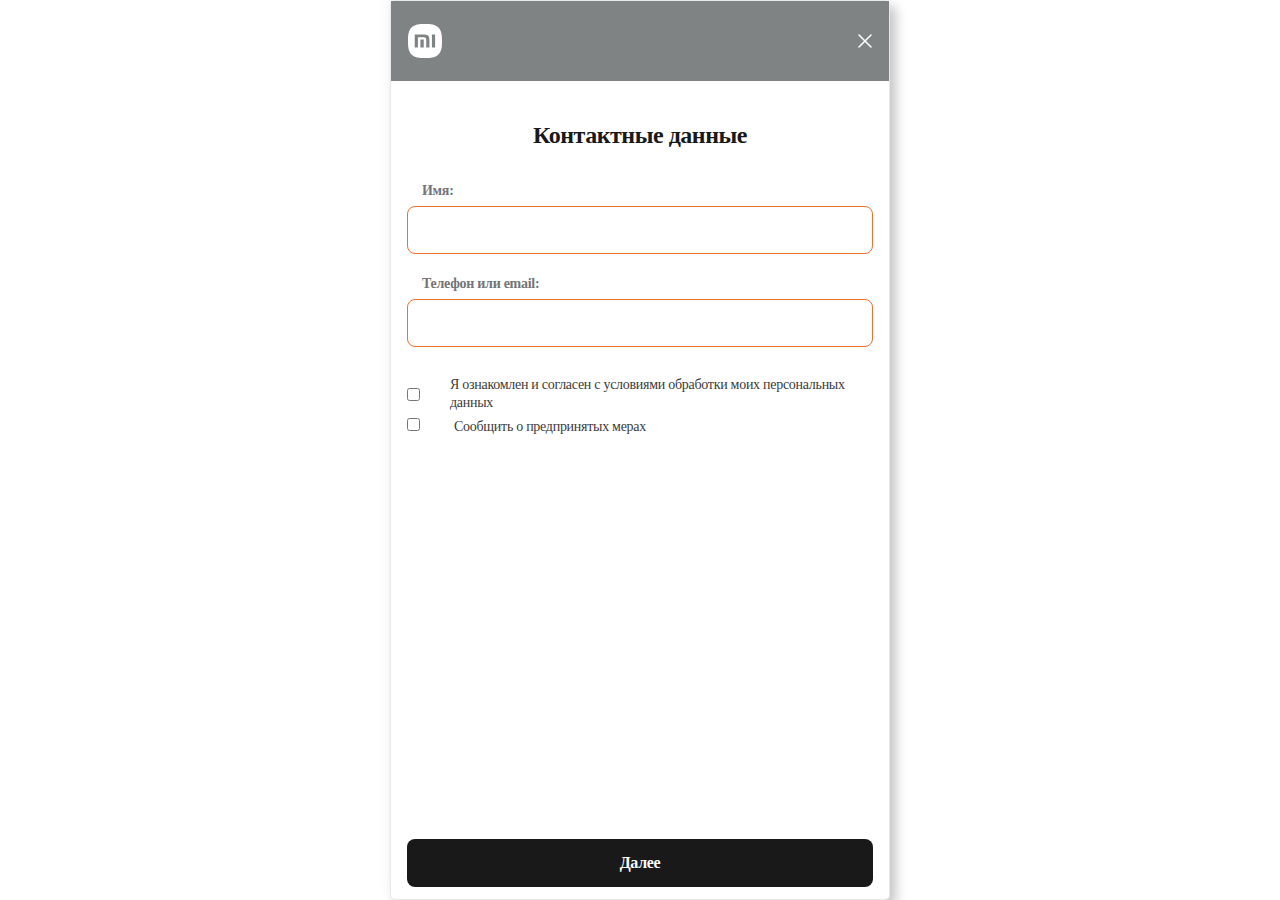
==== contacts.html @ f5ad1478 "added text" ====
<!DOCTYPE html>
<html lang="en">

<head>
    <meta charset="UTF-8">
    <meta http-equiv="X-UA-Compatible" content="IE=edge">
    <meta name="viewport" content="width=device-width, initial-scale=1.0, maximum-scale=1.0, user-scalable=no">
    <link rel="stylesheet" href="./css/contacts.css">
    <title>Xiaomi</title>
    <link rel="shortcut icon" href="./img/favicon.png">
</head>

<body>
    <div class="main-container">
        <div class="wrapper">
            <div class="header">
                <img src="./img/logo.svg" alt="logo">
                <img src="./img/x.svg" alt="close">
            </div>
            <form action="end.html" id='myForm'>
                <div class="contact-info">
                    <p class="title">Контактные данные</p>
                    <p class="name">Имя:</p>
                    <input type="text" id="name" name="name" value="">
                </div>

                <div class="email">
                    <p class="phone">Телефон или email:</p>
                    <input type="text" id="email" name="email" value="">
                </div>


                <div class="terms">
                    <div class="term1">
                        <input type="checkbox" id="privacy" name="privacy" value="">
                        <label for="privacy">Я ознакомлен и согласен с условиями обработки моих персональных
                            данных</label>
                    </div>
                    <div class="term-2">
                        <input type="checkbox" id="message" name="message" value="">
                        <label for="message">Сообщить о предпринятых мерах</label>
                    </div>

                </div>
            </form>

        </div>

        <input type="submit" id="send" class="" form="myForm" value="Далее">
    </div>

    <script src="./js/script.js"></script>
</body>

</html>






<!--                 
                <fieldset id="q-1" onchange="q1Handler(event)">
                    <p>Знакомы ли вы со своим персональным менеджером?</p>
                    <input type="radio" id="familiar" name="familiarity" value="familiar">
                    <label for="familiar">Да, знаком(а) лично</label>
                    <input type="radio" id="knowName" name="familiarity" value="knowName">
                    <label for="knowName">Знаю как зовут менеджера, но лично не знаком(а)</label>
                    <input type="radio" id="notFamiliar" name="familiarity" value="notFamiliar">
                    <label for="notFamiliar">Не знаком(а) с менеджером и не знаю, как его (её) зовут</label>
                    <input type="radio" id="diffToAnswer" name="familiarity" value="diffToAnswer">
                    <label for="diffToAnswer">Затрудняюсь ответить</label>
                    <p class="error hidden" id="err-1">Пожалуйста, выберите вариант ответа</p>
                </fieldset>

                <fieldset id="q-2" class="namePM">
                    <p>Как зовут вашего персонального менеджера?</p>
                    <input type="text" id="namePM" name="namePM" value="" placeholder="Введите имя"
                        onchange="q2Handler(event)">
                    <p class="error hidden" id="err-2">Пожалуйста, введите комментарий</p>
                </fieldset>

                <fieldset id="q-3" class="a">
                    <p class="q-3">Насколько вы довольны
                        работой вашего персонального менеджера?</p>
                    <p class="sub-question">Пожалуйста, оценивайте в этом вопросе именно взаимодействие с персональным
                        менеджером, имя
                        которого вы записали в предыдущем вопросе, а НЕ работу банка или премиальное обслуживание в
                        целом.</p>
                    <p class="sub-question-2">Используйте шкалу от 0 до 10, где «10» означает «Полностью довольны», а
                        «0» – «Совсем недовольны».</p>

                    <div class="range" onchange="q3RangeHandler(event)" id="range">
                        <input type="radio" id="0" name="scale" value="0">
                        <label for="0"><span>0</span></label>
                        <input type="radio" id="1" name="scale" value="1">
                        <label for="1"><span>1</span></label>
                        <input type="radio" id="2" name="scale" value="2">
                        <label for="2"><span>2</span></label>
                        <input type="radio" id="3" name="scale" value="3">
                        <label for="3"><span>3</span></label>
                        <input type="radio" id="4" name="scale" value="4">
                        <label for="4"><span>4</span></label>
                        <input type="radio" id="5" name="scale" value="5">
                        <label for="5"><span>5</span></label>
                        <input type="radio" id="6" name="scale" value="6">
                        <label for="6"><span>6</span></label>
                        <input type="radio" id="7" name="scale" value="7">
                        <label for="7"><span>7</span></label>
                        <input type="radio" id="8" name="scale" value="8">
                        <label for="8"><span>8</span></label>
                        <input type="radio" id="9" name="scale" value="9">
                        <label for="9"><span>9</span></label>
                        <input type="radio" id="10" name="scale" value="10">
                        <label for="10"><span>10</span></label>
                    </div>

                    <p class="rateDescription hidden" id="rateDescription"> </p>

                    <p class="error  hidden" id="err-3">Пожалуйста, выберите оценку</p>
                    <div id="q-3-1" class="q-3-1 hidden" onchange="subQuestionHandler(event)">
                        <p class="sub-2">Что вас разочаровало?</p>
                        <p class="sub-3">Можно выбрать несколько вариантов</p>
                        <input type="checkbox" id="incompetence" name="sadFor" value="incompetence">
                        <label for="incompetence">Некомпетентность</label>
                        <input type="checkbox" id="badChoice" name="sadFor" value="badChoice">
                        <label for="badChoice">Предлагает не то, что мне нужно</label>
                        <input type="checkbox" id="notFast" name="sadFor" value="notFast">
                        <label for="notFast">Скорость ответа на запросы</label>
                        <input type="checkbox" id="diffToCall" name="sadFor" value="diffToCall">
                        <label for="diffToCall">Сложно связаться</label>
                    </div>

                    <div id="q-3-2" class="q-3-2 hidden" onchange="subQuestionHandler(event)">
                        <p class="sub-2">Что стоит улучшить в работе менеджера?</p>
                        <p class="sub-3">Можно выбрать несколько вариантов</p>
                        <input type="checkbox" id="getBetter" name="makeBetter" value="getBetter">
                        <label for="getBetter">Компетентность</label>
                        <input type="checkbox" id="getBetterChoice" name="makeBetter" value="getBetterChoice">
                        <label for="getBetterChoice">Предлагать то, что нужно именно мне</label>
                        <input type="checkbox" id="getBetterSpeed" name="makeBetter" value="getBetterSpeed">
                        <label for="getBetterSpeed">Скорость ответа на запросы</label>
                        <input type="checkbox" id="getBetterCall" name="makeBetter" value="getBetterCall">
                        <label for="getBetterCall">Доступность для связи</label>
                    </div>


                    <div id="q-3-3" class="q-3-3 hidden" onchange="subQuestionHandler(event)">
                        <p class="sub-2">За что можно похвалить менеджера?</p>
                        <p class="sub-3">Можно выбрать несколько вариантов</p>
                        <input type="checkbox" id="gladForProfeccionality" name="gladFor"
                            value="gladForProfeccionality">
                        <label for="gladForProfeccionality">Профессионализм</label>
                        <input type="checkbox" id="gladForChoice" name="gladFor" value="gladForChoice">
                        <label for="gladForChoice">Предлагает то, что мне нужно</label>
                        <input type="checkbox" id="gladForAnswers" name="gladFor" value="gladForAnswers">
                        <label for="gladForAnswers">Быстро отвечает на запросы</label>
                        <input type="checkbox" id="gladForEasyCall" name="gladFor" value="gladForEasyCall">
                        <label for="gladForEasyCall">Легко связаться</label>
                    </div>
                    <p class="error hidden" id="err-4">Пожалуйста, выберите вариант ответа</p>
                </fieldset>

                <fieldset id="q-4" class="namePM" onchange="q4Handler(event)">
                    <p>Будем благодарны, если вы поделитесь опытом коммуникации с персональным менеджером Росбанка</p>
                    <input type="text" id="descr" name="descr" value="" placeholder="Ваш комментарий">
                </fieldset>



                <fieldset id="q-5">
                    <p>Можем ли мы связаться с вами для уточнения некоторых ответов?</p>
                    <input type="radio" id="yes" name="canCall" value="yes">
                    <label for="yes">Да, конечно</label>
                    <input type="radio" id="no" name="canCall" value="no">
                    <label for="no">Нет, не нужно</label>
                    <p class="error hidden" id="err-5">Пожалуйста, выберите вариант ответа</p>
                </fieldset>
---- css/contacts.css ----
* {
    margin: 0;
    padding: 0;
    box-sizing: border-box;
    /* background-color: #fff; */
    user-select: none;
    text-size-adjust: none;
    text-size-adjust: auto;
    text-size-adjust: 80%;
    text-size-adjust: inherit;
    text-size-adjust: initial;
    text-size-adjust: unset;
}

html {
    height: 100%;
}

body {
    height: 100%;
    min-height: 100%;

}



.main-container {
    display: flex;
    flex-direction: column;
    justify-content: space-between;
    max-width: 500px;
    margin: 0 auto;
    min-height: 100%;
    border: 1px solid rgba(35, 35, 35, 0.1);
    box-shadow: 6px 6px 12px #c5c5c5,
        -6px -6px 12px #fbfbfb;
    border-radius: 5px;

}


input[type="submit"] {
    position: relative;
    bottom: 12px;
    margin: 0 16px;
    min-width: calc(100% - 32px);
    height: 48px;
    background-color: #191919;
    border-radius: 8px;
    border: none;
    cursor: pointer;
    width: inherit;


    font-family: 'Myriad Pro';
    font-style: normal;
    font-weight: 600;
    font-size: 16px;
    line-height: 22px;
    letter-spacing: -0.02em;
    color: #FAFAFA;




}

form {
    margin: 0 16px;
    z-index: 0;
}


.header {
    height: 80px;
    display: flex;
    justify-content: space-between;
    align-items: center;
    margin-bottom: 24px;
    background-color: #808384;
    padding: 17px;
}





.title {
    font-family: 'Calibri';
    font-style: normal;
    font-weight: 700;
    font-size: 24px;
    line-height: 24px;
    /* identical to box height, or 100% */

    text-align: center;
    letter-spacing: -0.02em;

    /* Black */

    color: #191919;
    margin: 0 auto;
    margin-top: 42px;
    margin-bottom: 32px;
}




.name, .phone {
    font-family: 'Myriad Pro';
    font-style: normal;
    font-weight: 600;
    font-size: 14px;
    line-height: 24px;
    letter-spacing: -0.02em;
    margin-bottom: 3px;
    color: #737478;
    margin-left: 15px;
}

input[type=text] {
    border-bottom: none;
    background: #FFFFFF;
    border: 1.5px solid #ED712E;
    border-radius: 8px;
    min-height: 48px;
    margin-bottom: 0;
    padding-left: 15px;


    font-family: 'Myriad Pro';
    font-style: normal;
    font-weight: 700;
    font-size: 20px;
    line-height: 24px;
    /* identical to box height, or 120% */

    display: flex;
    align-items: center;
    letter-spacing: -0.02em;

    /* Dark */

    color: #3B3B3B;
}

form, .wrapper {
    background-color: #fff;
}


input[type=text]::placeholder {
    font-family: 'Myriad Pro';
    font-style: normal;
    font-weight: 700;
    font-size: 20px;
    line-height: 24px;
    letter-spacing: -0.02em;
    color: #3B3B3B;
}


.contact-info {
    margin-bottom: 18px;
}

.email {
    margin-bottom: 24px;
}

input[type=checkbox]~label {
    font-family: 'Myriad Pro';
    font-style: normal;
    font-weight: 400;
    font-size: 14px;
    line-height: 18px;
    padding: 5px;
    /* display: flex;
    align-items: center; */
    letter-spacing: -0.02em;
    color: #3B3B3B;
    position: static;
    padding-left: 30px;
}


input[type=checkbox]:checked+label {
    background-color: #fff;
    color: #3B3B3B;
}


.terms {
    margin-bottom: 20px;
}

.term1, .term2 {
    display: flex;
    justify-content: start;
    align-items: center;
}

input[type="checkbox"] {
    top: -5px
}

#name, #email {
    width: 100%;
}
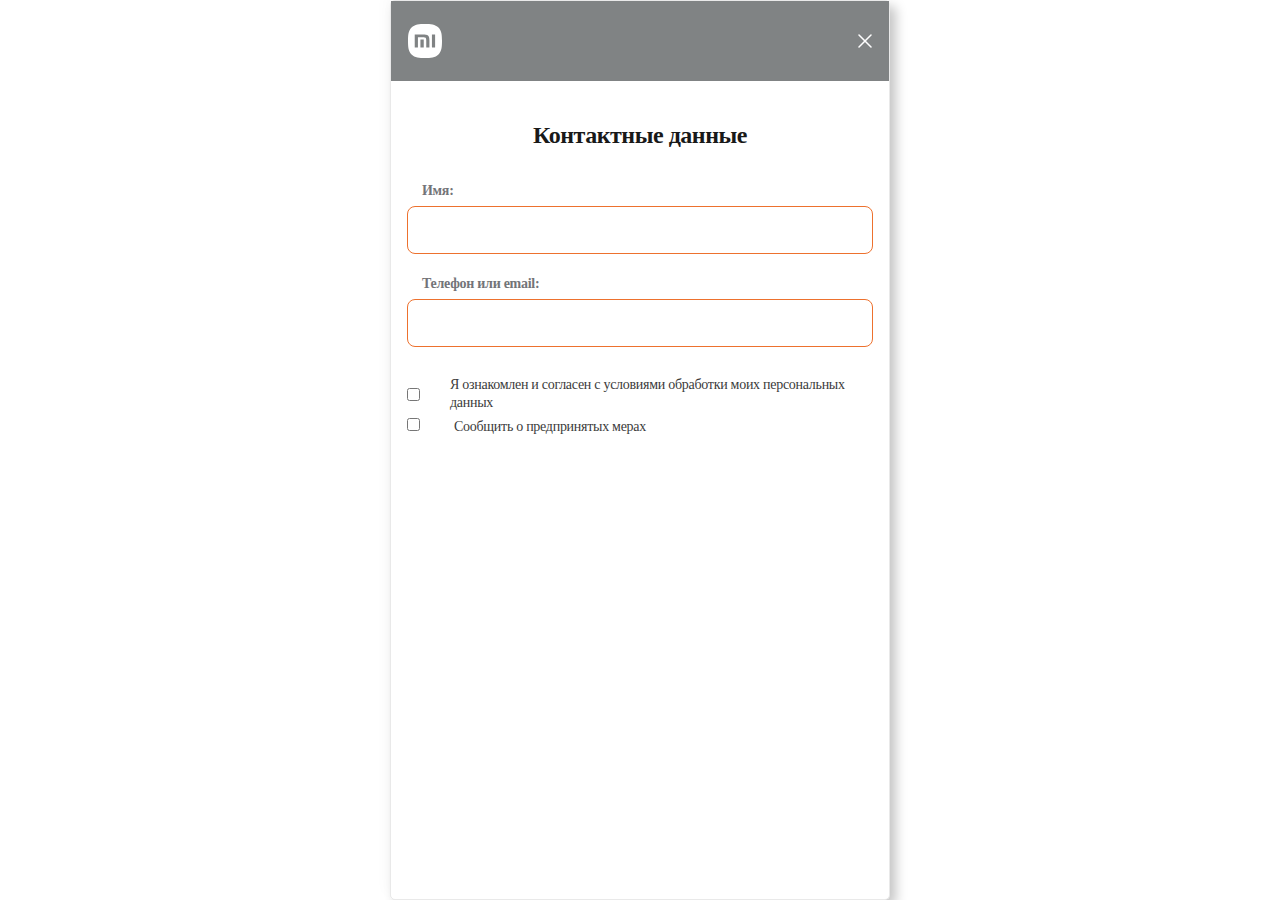
==== commit a9a876b4: "added contacts.js" ====
--- a/contacts.html
+++ b/contacts.html
@@ -17,7 +17,7 @@
                 <img src="./img/logo.svg" alt="logo">
                 <img src="./img/x.svg" alt="close">
             </div>
-            <form action="end.html" id='myForm'>
+            <form action="end.html" id='myContacts'>
                 <div class="contact-info">
                     <p class="title">Контактные данные</p>
                     <p class="name">Имя:</p>
@@ -46,11 +46,12 @@
 
         </div>
 
-        <input type="submit" id="send" class="" form="myForm" value="Далее">
+        <input type="submit" id="send" class="hidden" form="myContacts" value="Отправить">
     </div>
 
-    <script src="./js/script.js"></script>
+    <script src="./js/contacts.js"></script>
 </body>
+
 
 </html>
 
--- a/css/contacts.css
+++ b/css/contacts.css
@@ -207,4 +207,8 @@
 
 #name, #email {
     width: 100%;
+}
+
+.hidden {
+    display: none;
 }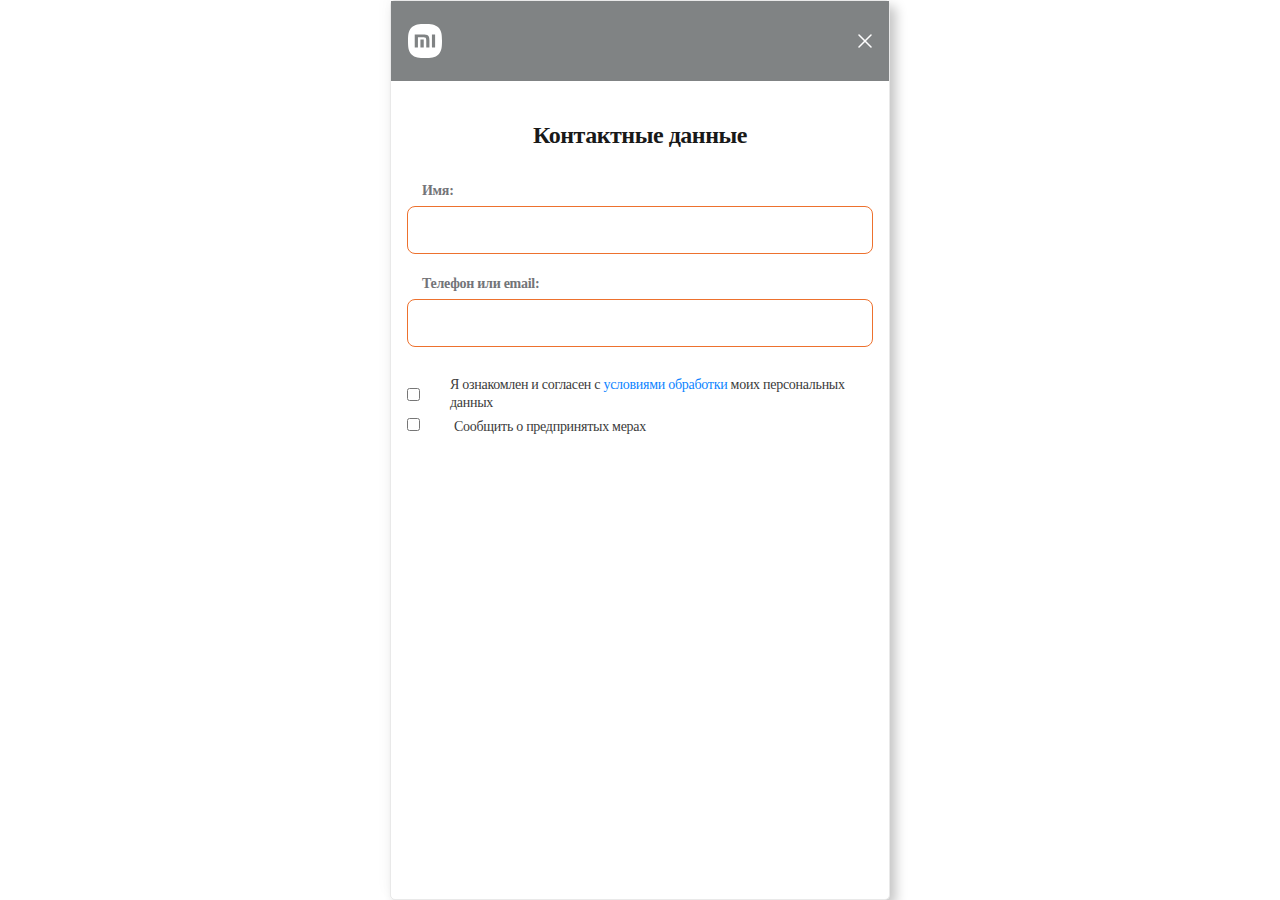
==== commit 8d9981c0: "added validation to 2" ====
--- a/contacts.html
+++ b/contacts.html
@@ -33,7 +33,9 @@
                 <div class="terms">
                     <div class="term1">
                         <input type="checkbox" id="privacy" name="privacy" value="">
-                        <label for="privacy">Я ознакомлен и согласен с условиями обработки моих персональных
+                        <label for="privacy">Я ознакомлен и согласен с <span class="blue-span">условиями обработки
+                            </span>моих
+                            персональных
                             данных</label>
                     </div>
                     <div class="term-2">
@@ -46,6 +48,8 @@
 
         </div>
 
+        <input type="submit" id="dontSend" class="hidden" form="myContacts" value="Отправить" disabled
+            onclick="return false;" style="display:none;">
         <input type="submit" id="send" class="hidden" form="myContacts" value="Отправить">
     </div>
 
--- a/css/contacts.css
+++ b/css/contacts.css
@@ -211,4 +211,8 @@
 
 .hidden {
     display: none;
+}
+
+.blue-span {
+    color: #0C84FF
 }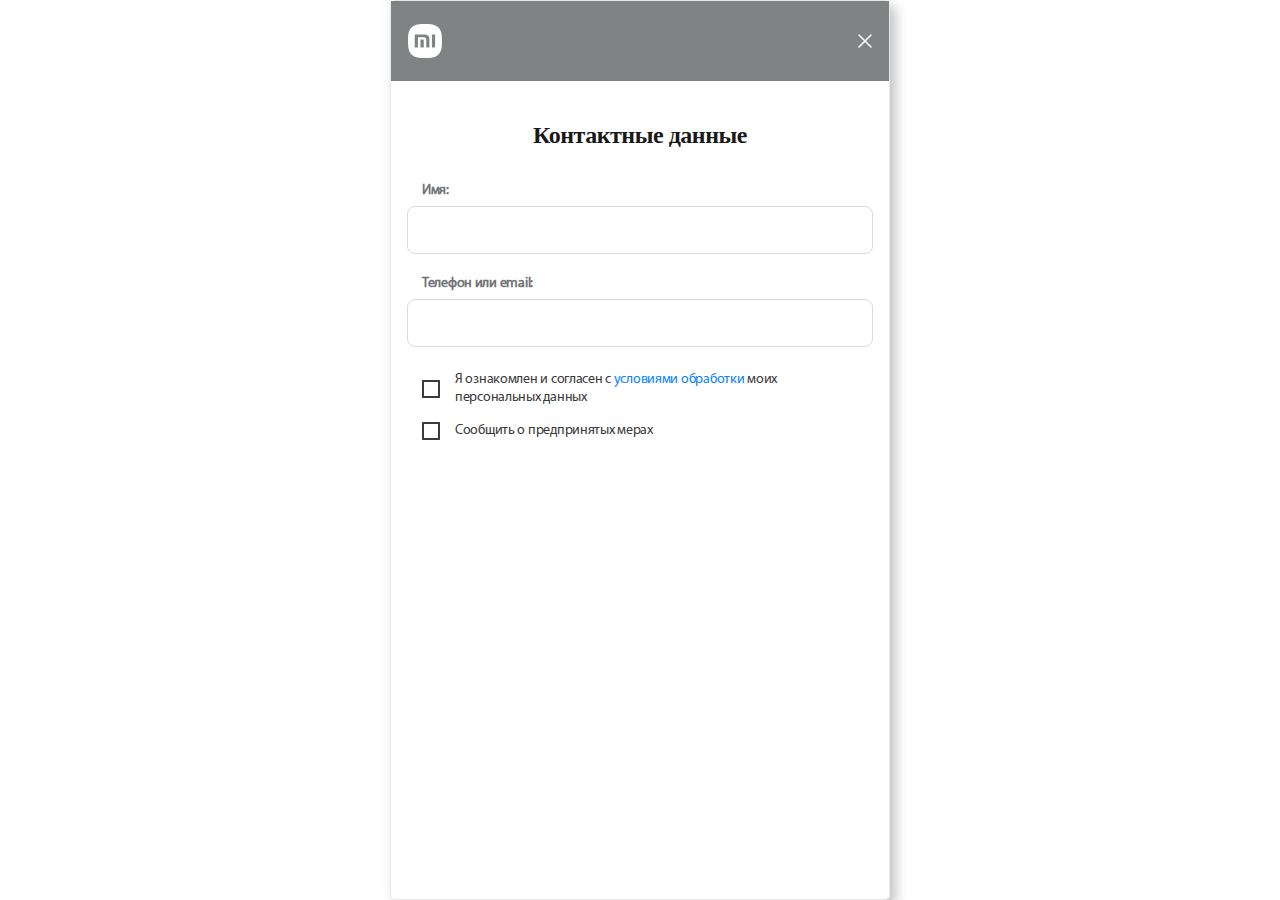
==== commit b4fefb4d: "added styles" ====
--- a/contacts.html
+++ b/contacts.html
@@ -17,6 +17,7 @@
                 <img src="./img/logo.svg" alt="logo">
                 <img src="./img/x.svg" alt="close">
             </div>
+
             <form action="end.html" id='myContacts'>
                 <div class="contact-info">
                     <p class="title">Контактные данные</p>
@@ -30,19 +31,21 @@
                 </div>
 
 
-                <div class="terms">
-                    <div class="term1">
-                        <input type="checkbox" id="privacy" name="privacy" value="">
-                        <label for="privacy">Я ознакомлен и согласен с <span class="blue-span">условиями обработки
-                            </span>моих
-                            персональных
-                            данных</label>
+                <div class="terms" onclick="checkBoxHandler(event)">
+                    <div class="term-1">
+                        <input type="checkbox" id="privacy" name="privacy" value="ok">
+                        <label for="privacy">
+                            <p class="subp"> Я ознакомлен и согласен с <span class="blue-span">условиями обработки
+                                </span>моих персональных данных
+                        </label></p>
                     </div>
                     <div class="term-2">
-                        <input type="checkbox" id="message" name="message" value="">
-                        <label for="message">Сообщить о предпринятых мерах</label>
+                        <div class="checkcontainer" id="checkcontainer2"></div>
+                        <input type="checkbox" id="message" name="message" value="ok">
+                        <label for="message">
+                            <p class="subp"> Сообщить о предпринятых мерах</p>
+                        </label>
                     </div>
-
                 </div>
             </form>
 
--- a/css/contacts.css
+++ b/css/contacts.css
@@ -1,8 +1,13 @@
+@font-face {
+    font-family: "Myriad Pro";
+    src: url(/fonts/myriad/MYRIADPRO-REGULAR.OTF);
+}
+
+
 * {
     margin: 0;
     padding: 0;
     box-sizing: border-box;
-    /* background-color: #fff; */
     user-select: none;
     text-size-adjust: none;
     text-size-adjust: auto;
@@ -19,10 +24,7 @@
 body {
     height: 100%;
     min-height: 100%;
-
-}
-
-
+}
 
 .main-container {
     display: flex;
@@ -38,7 +40,6 @@
 
 }
 
-
 input[type="submit"] {
     position: relative;
     bottom: 12px;
@@ -50,8 +51,6 @@
     border: none;
     cursor: pointer;
     width: inherit;
-
-
     font-family: 'Myriad Pro';
     font-style: normal;
     font-weight: 600;
@@ -59,10 +58,6 @@
     line-height: 22px;
     letter-spacing: -0.02em;
     color: #FAFAFA;
-
-
-
-
 }
 
 form {
@@ -81,23 +76,14 @@
     padding: 17px;
 }
 
-
-
-
-
 .title {
     font-family: 'Calibri';
     font-style: normal;
     font-weight: 700;
     font-size: 24px;
     line-height: 24px;
-    /* identical to box height, or 100% */
-
     text-align: center;
     letter-spacing: -0.02em;
-
-    /* Black */
-
     color: #191919;
     margin: 0 auto;
     margin-top: 42px;
@@ -119,36 +105,76 @@
     margin-left: 15px;
 }
 
+
+
+form, .wrapper {
+    background-color: #fff;
+}
+
+.contact-info {
+    margin-bottom: 18px;
+}
+
+.email {
+    margin-bottom: 24px;
+}
+
+.terms {
+    margin-bottom: 50px;
+}
+
+.term-1, .term-2 {
+    display: flex;
+    position: relative;
+    justify-content: start;
+    align-items: center;
+    margin-bottom: 15px;
+
+}
+
+
+
+#name, #email {
+    width: 100%;
+    background: #FFFFFF;
+    border: 1.5px solid #DBDBDC;
+    border-radius: 8px;
+}
+
+#name:focus, #email:focus {
+    outline: none !important;
+    border: 1.5px solid #ED712E !important;
+}
+
+
+.hidden {
+    display: none;
+}
+
+.blue-span {
+    color: #0C84FF
+}
+
+
+
 input[type=text] {
     border-bottom: none;
     background: #FFFFFF;
-    border: 1.5px solid #ED712E;
+    border: 1.5px solid #DBDBDC;
     border-radius: 8px;
     min-height: 48px;
     margin-bottom: 0;
     padding-left: 15px;
-
-
     font-family: 'Myriad Pro';
     font-style: normal;
     font-weight: 700;
     font-size: 20px;
     line-height: 24px;
-    /* identical to box height, or 120% */
-
-    display: flex;
-    align-items: center;
-    letter-spacing: -0.02em;
-
-    /* Dark */
-
-    color: #3B3B3B;
-}
-
-form, .wrapper {
-    background-color: #fff;
-}
-
+    display: flex;
+    align-items: center;
+    letter-spacing: -0.02em;
+    color: #3B3B3B;
+}
 
 input[type=text]::placeholder {
     font-family: 'Myriad Pro';
@@ -161,12 +187,15 @@
 }
 
 
-.contact-info {
-    margin-bottom: 18px;
-}
-
-.email {
-    margin-bottom: 24px;
+input[type=checkbox] {
+    display: none;
+}
+
+
+label {
+    background-color: #fff;
+    color: #3B3B3B;
+
 }
 
 input[type=checkbox]~label {
@@ -175,44 +204,51 @@
     font-weight: 400;
     font-size: 14px;
     line-height: 18px;
-    padding: 5px;
-    /* display: flex;
-    align-items: center; */
+    align-items: center;
     letter-spacing: -0.02em;
     color: #3B3B3B;
     position: static;
-    padding-left: 30px;
-}
-
-
-input[type=checkbox]:checked+label {
-    background-color: #fff;
-    color: #3B3B3B;
-}
-
-
-.terms {
-    margin-bottom: 20px;
-}
-
-.term1, .term2 {
-    display: flex;
-    justify-content: start;
-    align-items: center;
-}
-
-input[type="checkbox"] {
-    top: -5px
-}
-
-#name, #email {
-    width: 100%;
-}
-
-.hidden {
-    display: none;
-}
-
-.blue-span {
-    color: #0C84FF
+    cursor: pointer;
+}
+
+
+
+input[type=checkbox]+label {
+    display: flex;
+    /* padding-left: 48px; */
+    width: calc(100% - 48px);
+
+}
+
+
+input[type=checkbox]+label::before {
+    content: "";
+    display: block;
+    box-sizing: border-box;
+    position: relative;
+    width: 18px;
+    height: 18px;
+    margin-right: 15px;
+    margin-left: 15px;
+    background: url("/img/notChecked.png");
+    background-size: 100% 100%;
+}
+
+input[type=checkbox]:checked+label::before {
+    content: "";
+    display: block;
+    box-sizing: border-box;
+    position: relative;
+    width: 18px;
+    height: 18px;
+    margin-right: 15px;
+    margin-left: 15px;
+    background: url("/img/checked2.png");
+    background-size: 100% 100%;
+}
+
+
+.subp {
+    display: block;
+    width: calc(100% - 60px);
 }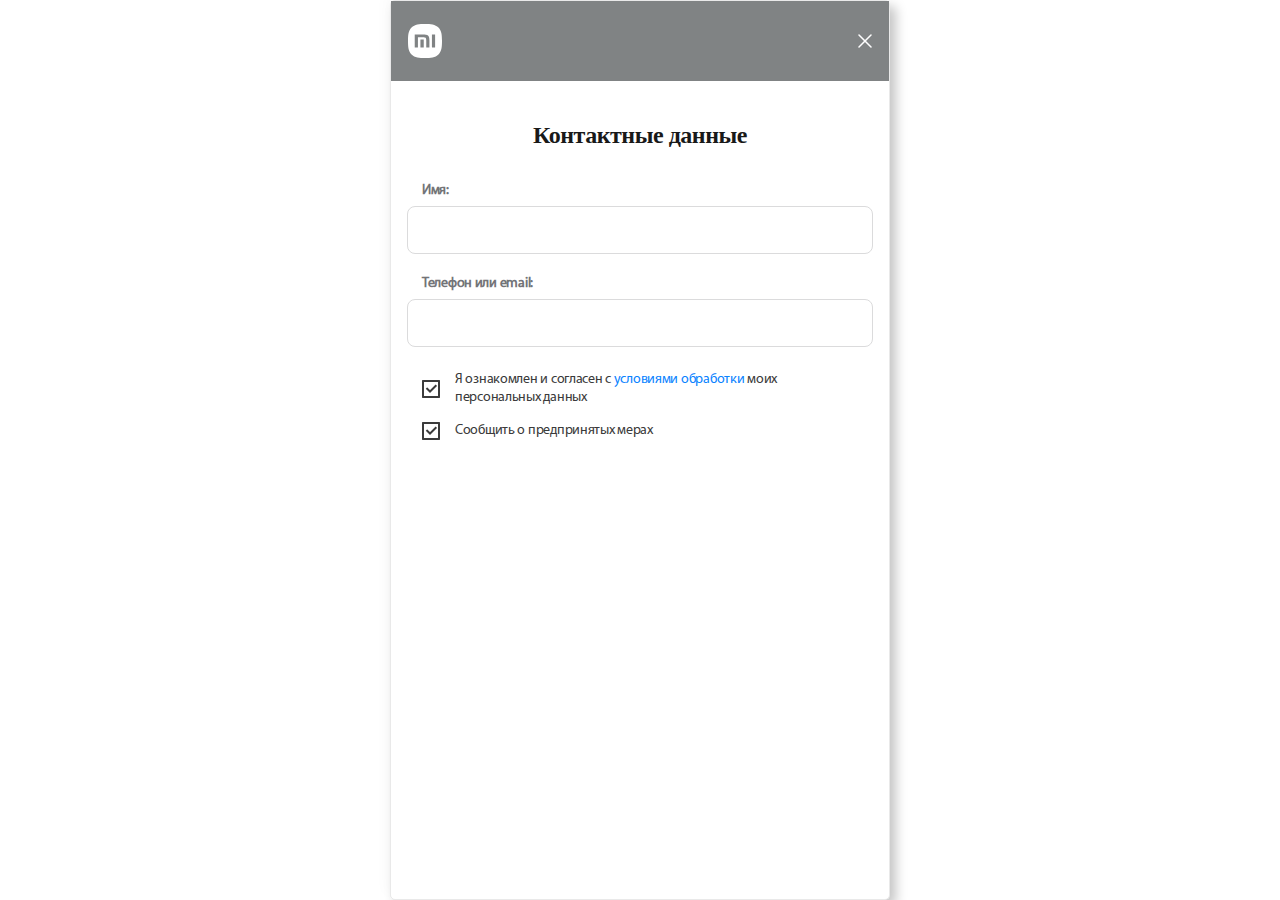
==== commit 240ee1c1: "changed checked" ====
--- a/contacts.html
+++ b/contacts.html
@@ -33,7 +33,7 @@
 
                 <div class="terms" onclick="checkBoxHandler(event)">
                     <div class="term-1">
-                        <input type="checkbox" id="privacy" name="privacy" value="ok">
+                        <input type="checkbox" id="privacy" name="privacy" value="ok" checked>
                         <label for="privacy">
                             <p class="subp"> Я ознакомлен и согласен с <span class="blue-span">условиями обработки
                                 </span>моих персональных данных
@@ -41,7 +41,7 @@
                     </div>
                     <div class="term-2">
                         <div class="checkcontainer" id="checkcontainer2"></div>
-                        <input type="checkbox" id="message" name="message" value="ok">
+                        <input type="checkbox" id="message" name="message" value="ok" checked>
                         <label for="message">
                             <p class="subp"> Сообщить о предпринятых мерах</p>
                         </label>
--- a/css/contacts.css
+++ b/css/contacts.css
@@ -251,4 +251,11 @@
 .subp {
     display: block;
     width: calc(100% - 60px);
+    font-family: 'Myriad Pro';
+    font-style: normal;
+    font-weight: 400;
+    font-size: 14px;
+    line-height: 18px;
+  
+    letter-spacing: -0.02em;
 }